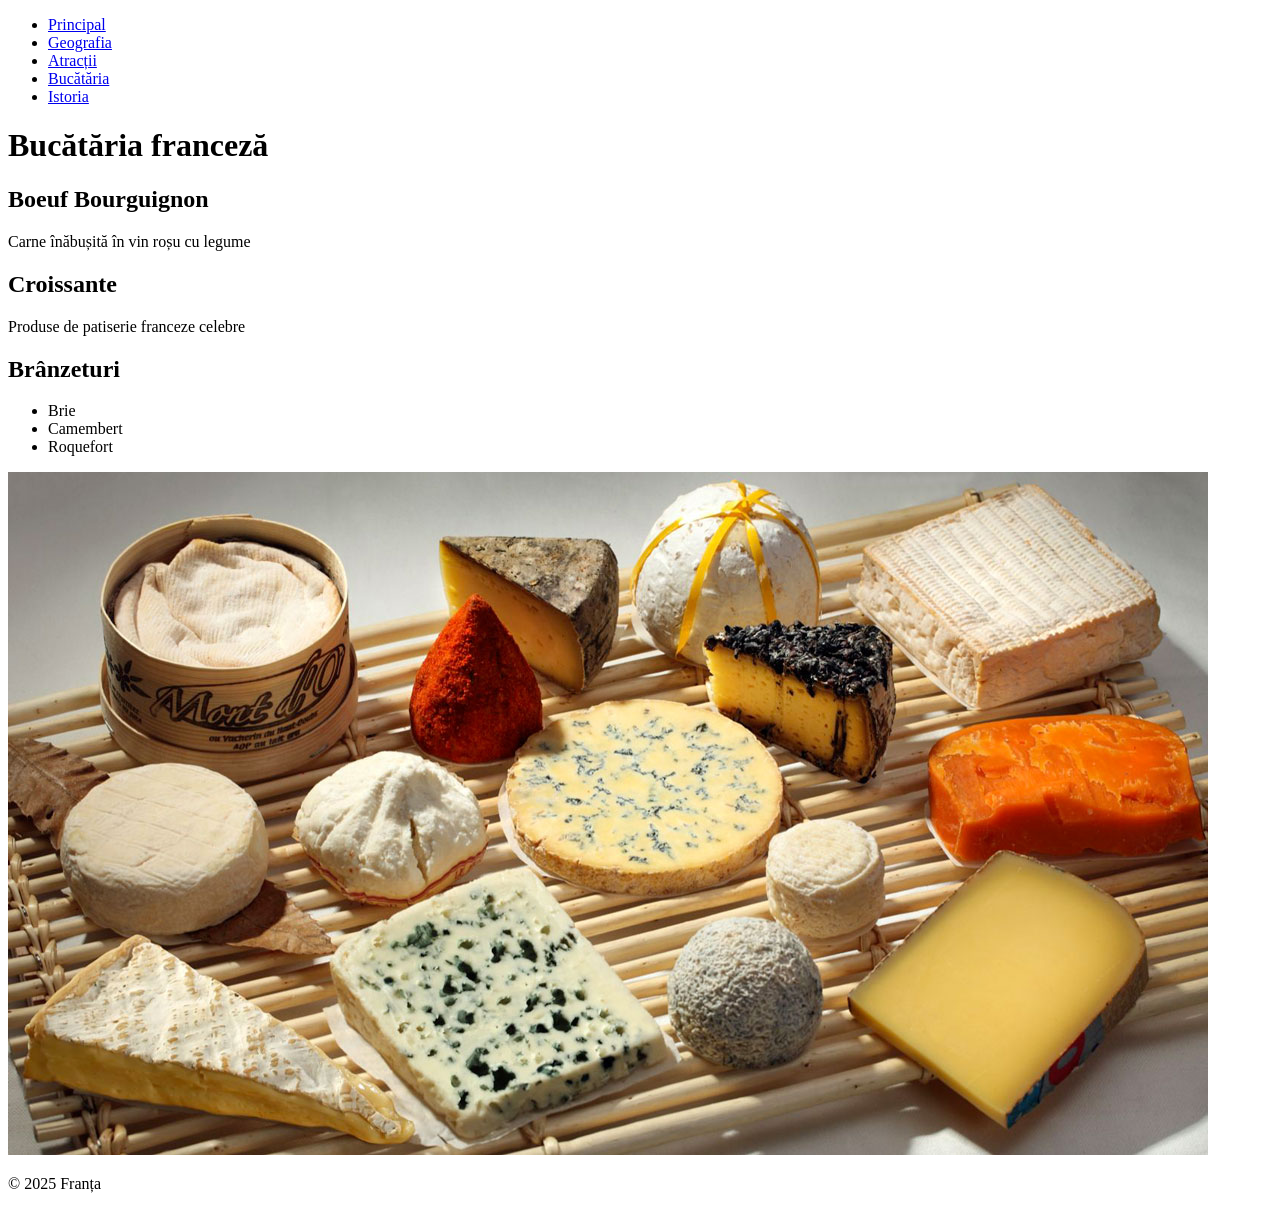
==== cuisine.html @ 14173f55 "corectare" ====
<!DOCTYPE html>
<html lang="ro">
<head>
    <meta charset="UTF-8">
    <title>France - Cuisine</title>
   
</head>

<body>
    <header>
        <nav>
            <ul>
                <li><a href="index.html">Principal</a></li>
                <li><a href="geography.html">Geografia</a></li>
                <li><a href="landmarks.html">Atracții</a></li>
                <li><a href="cuisine.html">Bucătăria</a></li>
                <li><a href="history.html">Istoria</a></li>
            </ul>
        </nav>
    </header>

        <div class="container"></div>
        <h1>Bucătăria franceză</h1>
    <div class="dish">
        <h2>Boeuf Bourguignon</h2>
        <p>Carne înăbușită în vin roșu cu legume</p>
    </div>
    <div class="dish">
        <h2>Croissante</h2>
        <p>Produse de patiserie franceze celebre</p>
    </div>
    <h2>Brânzeturi</h2>
    <ul>
        <li>Brie</li>
        <li>Camembert</li>
        <li>Roquefort</li>
    </ul>
    <img src="assets/images/branzeturi-franceze.jpeg" alt="">
    <footer>
        <p>© 2025 Franța</p>
    </footer>
    </body>
</div>
</html>
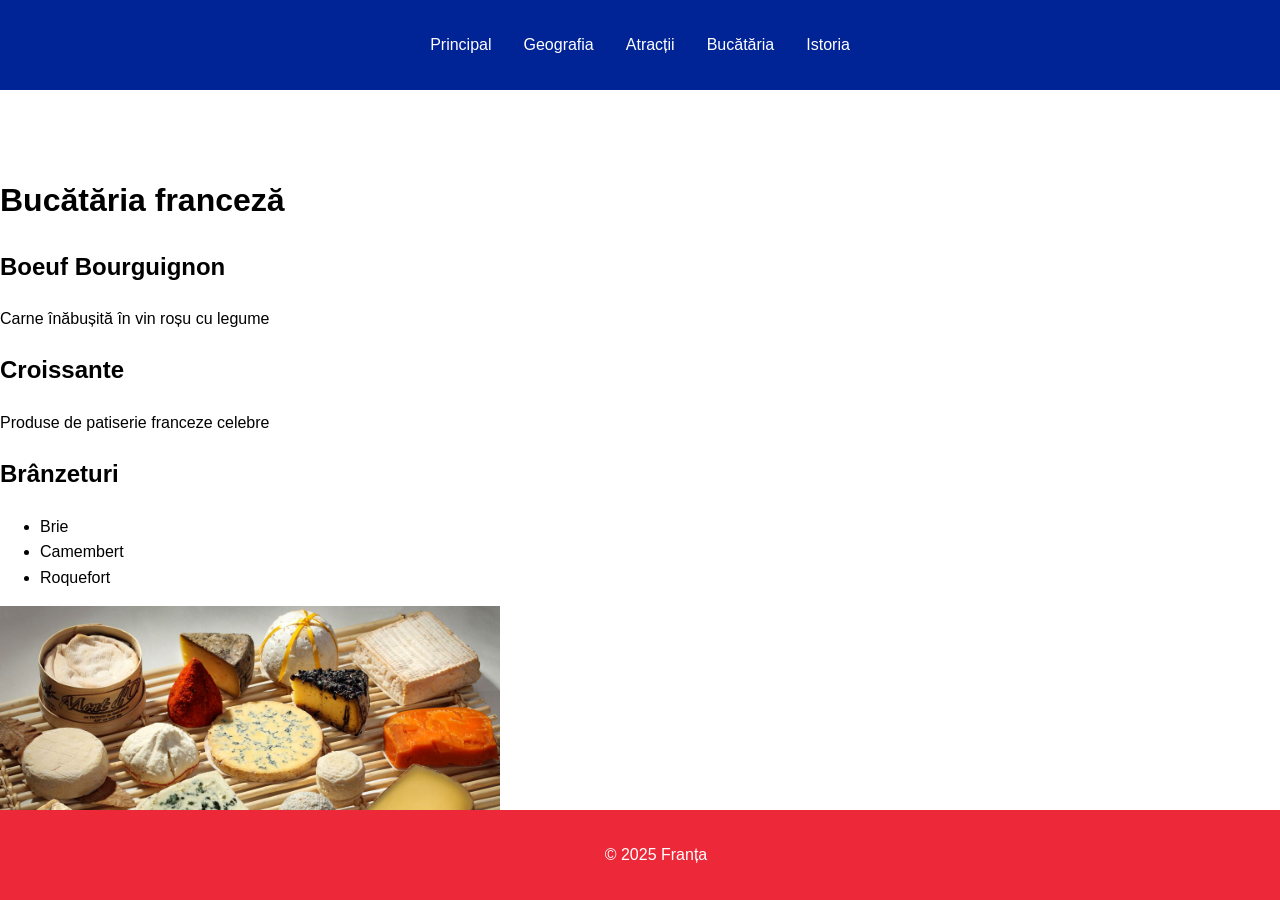
==== commit a588dd5a: "am adăugat css" ====
--- a/cuisine.html
+++ b/cuisine.html
@@ -3,6 +3,7 @@
 <head>
     <meta charset="UTF-8">
     <title>France - Cuisine</title>
+    <link rel="stylesheet" href="assets/css/style.css">
    
 </head>
 
--- a/assets/css/style.css
+++ b/assets/css/style.css
@@ -0,0 +1,49 @@
+body {
+    font-family: Arial, sans-serif;
+    margin: 0;
+    padding: 0;
+    line-height: 1.6;
+}
+
+nav {
+    background: #002395;
+    padding: 1rem;
+}
+
+nav ul {
+    list-style: none;
+    padding: 0;
+    display: flex;
+    justify-content: center;
+    gap: 2rem;
+}
+
+nav a {
+    color: white;
+    text-decoration: none;
+}
+
+.tec {
+    justify-content: center;
+}
+
+.container {
+    max-width: 1200px;
+    margin: 0 auto;
+    padding: 2rem;
+}
+
+footer {
+    background: #ED2939;
+    color: white;
+    text-align: center;
+    padding: 1rem;
+    position: fixed;
+    bottom: 0;
+    width: 100%;
+}
+
+img {
+    max-width: 500px;
+    height:auto;
+}
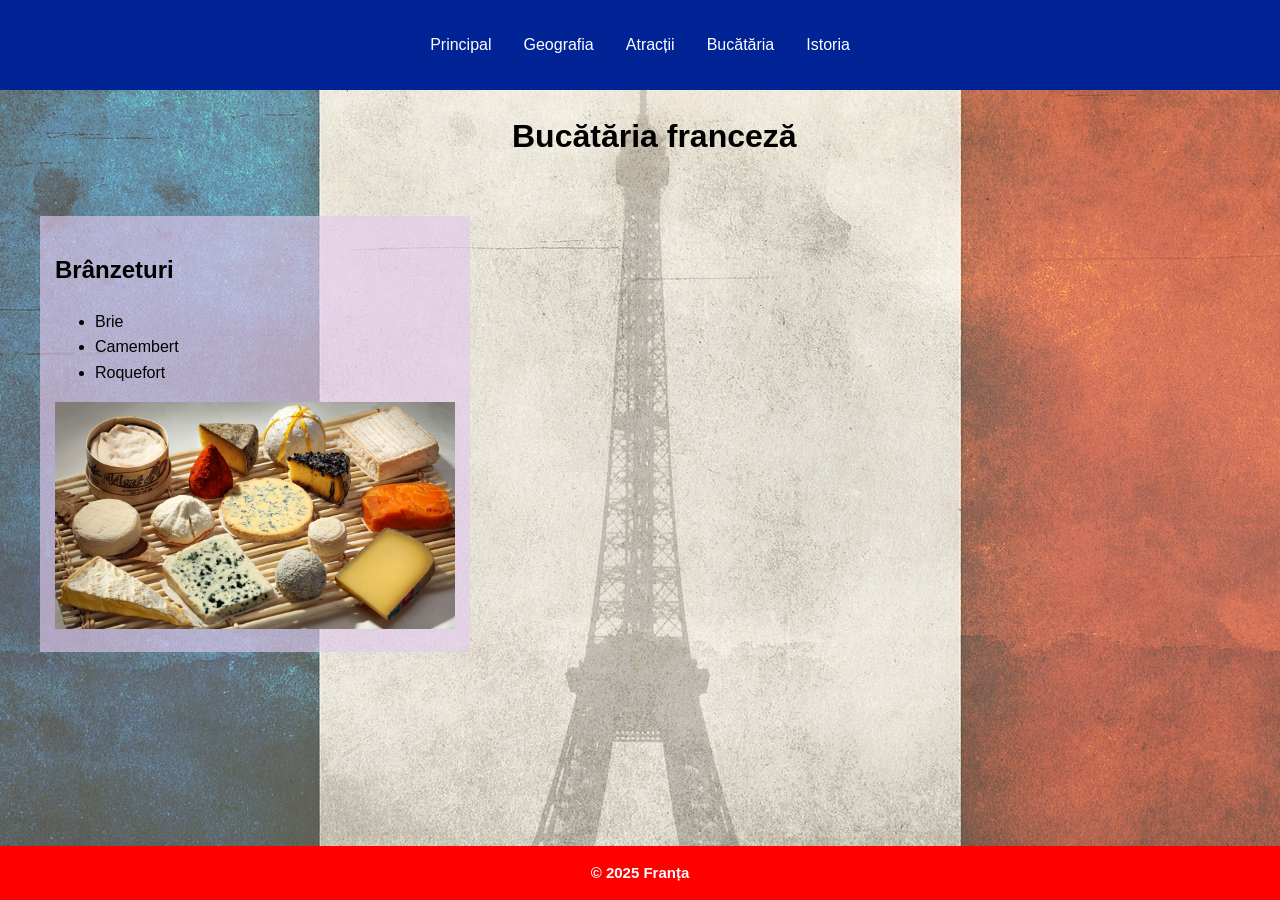
==== commit 9b5f7d41: "Am plasat cuvintele cheie in centru paginei" ====
--- a/cuisine.html
+++ b/cuisine.html
@@ -7,7 +7,7 @@
    
 </head>
 
-<body>
+<body class="imageBack">
     <header>
         <nav>
             <ul>
@@ -20,26 +20,23 @@
         </nav>
     </header>
 
-        <div class="container"></div>
-        <h1>Bucătăria franceză</h1>
-    <div class="dish">
-        <h2>Boeuf Bourguignon</h2>
-        <p>Carne înăbușită în vin roșu cu legume</p>
-    </div>
-    <div class="dish">
-        <h2>Croissante</h2>
-        <p>Produse de patiserie franceze celebre</p>
-    </div>
-    <h2>Brânzeturi</h2>
+<h1 class="head">Bucătăria franceză</h1>
+
+        <div class="container">
+    <div class="column">
+    <h2 >Brânzeturi</h2>
     <ul>
         <li>Brie</li>
         <li>Camembert</li>
         <li>Roquefort</li>
     </ul>
     <img src="assets/images/branzeturi-franceze.jpeg" alt="">
-    <footer>
-        <p>© 2025 Franța</p>
-    </footer>
+</div>
+</div>
+
     </body>
-</div>
+
+<footer>
+    <p>© 2025 Franța</p>
+</footer>
 </html>
--- a/assets/css/style.css
+++ b/assets/css/style.css
@@ -3,6 +3,10 @@
     margin: 0;
     padding: 0;
     line-height: 1.6;
+    background-image: url(france-background.jpeg);
+    background-position-x: center;
+    background-repeat: no-repeat;
+
 }
 
 nav {
@@ -34,16 +38,43 @@
 }
 
 footer {
-    background: #ED2939;
-    color: white;
-    text-align: center;
-    padding: 1rem;
-    position: fixed;
-    bottom: 0;
-    width: 100%;
+    background-color: red;
+     position: fixed;
+     right: 0px;
+     bottom: 0px;
+     text-align: center; 
+     width: 100%;   
+     font-size: 15px;
+    font-weight: bold;
+    color: #fafaff;  
 }
 
 img {
-    max-width: 500px;
-    height:auto;
-}+    max-width: 400px;
+    height: a;
+}
+
+.box{
+    width: 500px;
+    margin-top: 1000px;
+    margin-left: 10000px;
+    border: 4px solid blueviolet;
+    padding: 2%;
+    margin: 2%;
+}
+
+   .column {
+    float: left;
+    width: 33.33%;
+    padding: 15px;
+    justify-content: center;
+    background-color: rgba(226, 201, 238, 0.632);
+  }
+
+  .head {
+    justify-content: center;
+    position: relative;
+    left: 40%;
+  }
+
+   
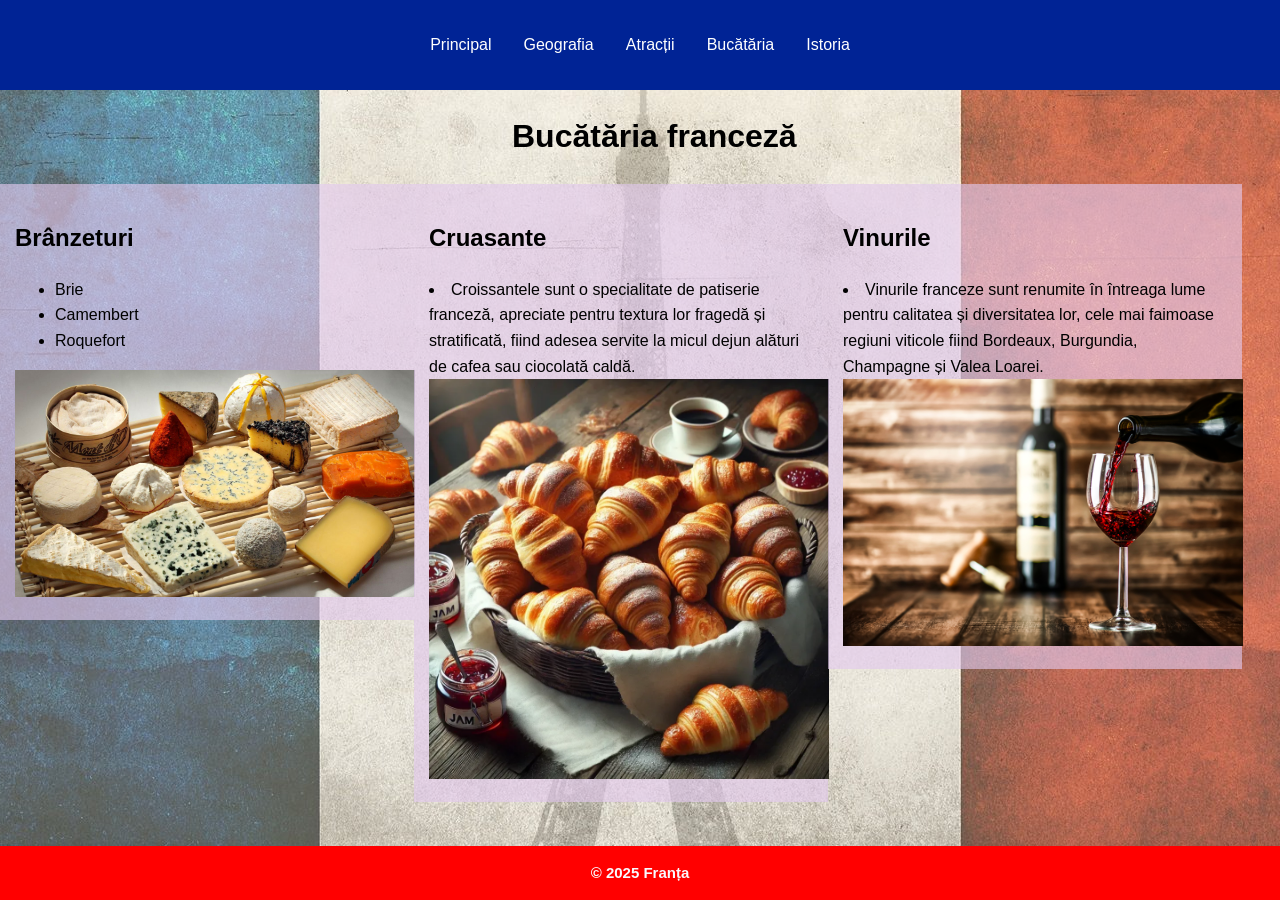
==== commit facdeb85: "Am adăugat la fiecare pagină câte 3 teme top" ====
--- a/cuisine.html
+++ b/cuisine.html
@@ -22,7 +22,7 @@
 
 <h1 class="head">Bucătăria franceză</h1>
 
-        <div class="container">
+        
     <div class="column">
     <h2 >Brânzeturi</h2>
     <ul>
@@ -30,12 +30,33 @@
         <li>Camembert</li>
         <li>Roquefort</li>
     </ul>
+    <a class="images">
     <img src="assets/images/branzeturi-franceze.jpeg" alt="">
-</div>
+</a>
 </div>
 
+<div class="column">
+    <h2 >Cruasante</h2>
+   <li>Croissantele sunt o specialitate de patiserie franceză, apreciate pentru 
+    textura lor fragedă și stratificată, fiind adesea servite la micul dejun 
+    alături de cafea sau ciocolată caldă.</li>
+    <a class="images">
+    <img src="assets/images/cruasante.webp" alt="">
+</a>
+</div>
+
+<div class="column">
+    <h2>Vinurile</h2>
+   <li>Vinurile franceze sunt renumite în întreaga lume pentru calitatea și diversitatea 
+    lor, cele mai faimoase regiuni viticole fiind Bordeaux, Burgundia, Champagne și Valea 
+    Loarei.</li>
+    <a class="images">
+    <img src="assets/images/vinuri.jpeg" alt="">
+</a>
+</div>
+
+
     </body>
-
 <footer>
     <p>© 2025 Franța</p>
 </footer>
--- a/assets/css/style.css
+++ b/assets/css/style.css
@@ -65,7 +65,7 @@
 
    .column {
     float: left;
-    width: 33.33%;
+    width: 30%;
     padding: 15px;
     justify-content: center;
     background-color: rgba(226, 201, 238, 0.632);
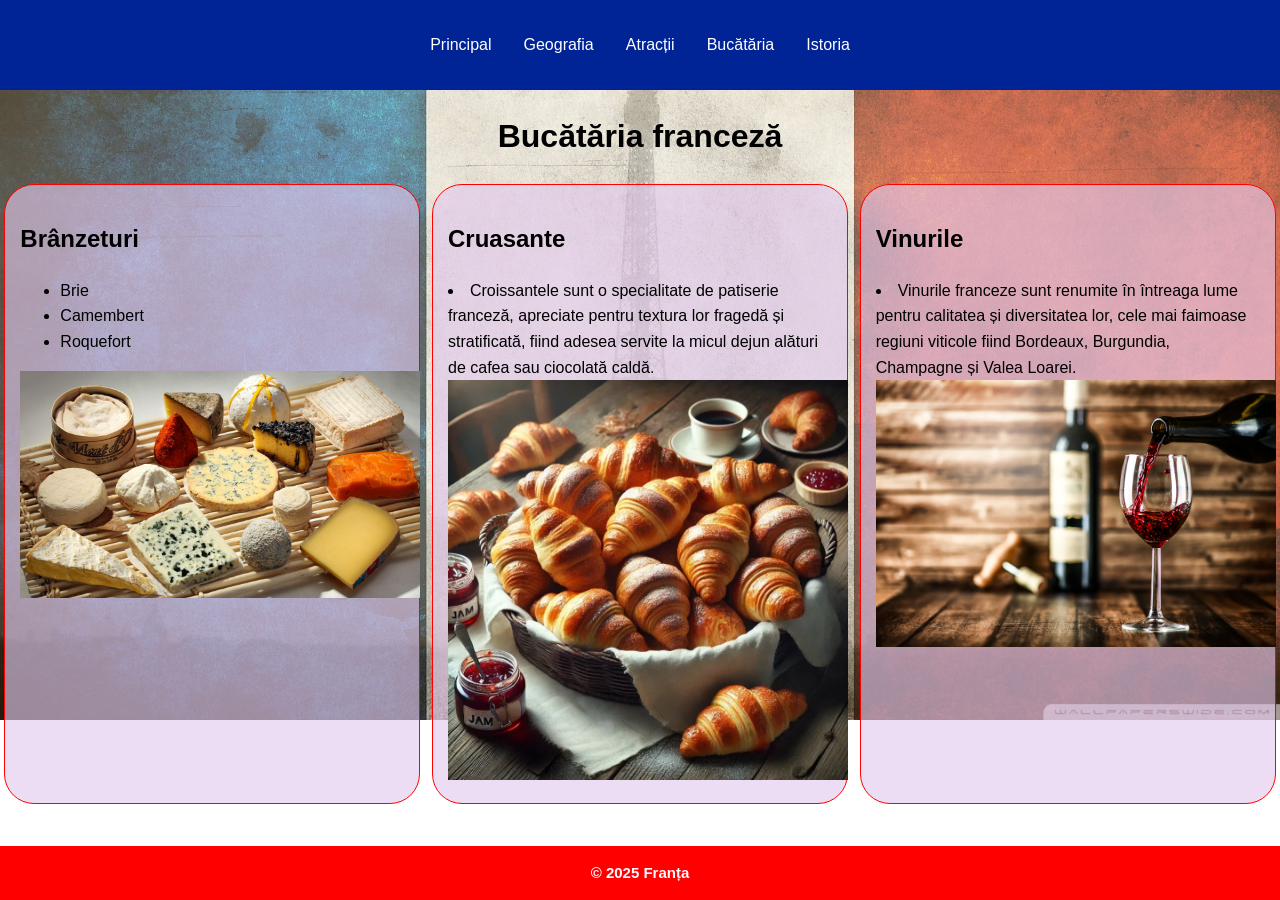
==== commit 32254822: "Am adăucat la fiecare html, css aparte" ====
--- a/cuisine.html
+++ b/cuisine.html
@@ -1,63 +1,67 @@
 <!DOCTYPE html>
 <html lang="ro">
+
 <head>
     <meta charset="UTF-8">
     <title>France - Cuisine</title>
-    <link rel="stylesheet" href="assets/css/style.css">
-   
+    <link rel="stylesheet" href="assets/css/cuisine.css">
+
 </head>
+<main>
 
-<body class="imageBack">
-    <header>
-        <nav>
-            <ul>
-                <li><a href="index.html">Principal</a></li>
-                <li><a href="geography.html">Geografia</a></li>
-                <li><a href="landmarks.html">Atracții</a></li>
-                <li><a href="cuisine.html">Bucătăria</a></li>
-                <li><a href="history.html">Istoria</a></li>
-            </ul>
-        </nav>
-    </header>
+    <body class="imageBack">
+        <header>
+            <nav>
+                <ul>
+                    <li><a href="index.html">Principal</a></li>
+                    <li><a href="geography.html">Geografia</a></li>
+                    <li><a href="landmarks.html">Atracții</a></li>
+                    <li><a href="cuisine.html">Bucătăria</a></li>
+                    <li><a href="history.html">Istoria</a></li>
+                </ul>
+            </nav>
+        </header>
 
-<h1 class="head">Bucătăria franceză</h1>
+        <h1>Bucătăria franceză</h1>
 
-        
-    <div class="column">
-    <h2 >Brânzeturi</h2>
-    <ul>
-        <li>Brie</li>
-        <li>Camembert</li>
-        <li>Roquefort</li>
-    </ul>
-    <a class="images">
-    <img src="assets/images/branzeturi-franceze.jpeg" alt="">
-</a>
-</div>
+        <div class="container">
+            <div class="column">
+                <h2>Brânzeturi</h2>
+                <ul>
+                    <li>Brie</li>
+                    <li>Camembert</li>
+                    <li>Roquefort</li>
+                </ul>
+                <a class="images">
+                    <img src="assets/images/branzeturi-franceze.jpeg" alt="">
+                </a>
+            </div>
 
-<div class="column">
-    <h2 >Cruasante</h2>
-   <li>Croissantele sunt o specialitate de patiserie franceză, apreciate pentru 
-    textura lor fragedă și stratificată, fiind adesea servite la micul dejun 
-    alături de cafea sau ciocolată caldă.</li>
-    <a class="images">
-    <img src="assets/images/cruasante.webp" alt="">
-</a>
-</div>
+            <div class="column">
+                <h2>Cruasante</h2>
+                <li>Croissantele sunt o specialitate de patiserie franceză, apreciate pentru
+                    textura lor fragedă și stratificată, fiind adesea servite la micul dejun
+                    alături de cafea sau ciocolată caldă.</li>
+                <a class="images">
+                    <img src="assets/images/cruasante.webp" alt="">
+                </a>
+            </div>
 
-<div class="column">
-    <h2>Vinurile</h2>
-   <li>Vinurile franceze sunt renumite în întreaga lume pentru calitatea și diversitatea 
-    lor, cele mai faimoase regiuni viticole fiind Bordeaux, Burgundia, Champagne și Valea 
-    Loarei.</li>
-    <a class="images">
-    <img src="assets/images/vinuri.jpeg" alt="">
-</a>
-</div>
-
+            <div class="column">
+                <h2>Vinurile</h2>
+                <li>Vinurile franceze sunt renumite în întreaga lume pentru calitatea și diversitatea
+                    lor, cele mai faimoase regiuni viticole fiind Bordeaux, Burgundia, Champagne și Valea
+                    Loarei.</li>
+                <a class="images">
+                    <img src="assets/images/vinuri.jpeg" alt="">
+                </a>
+            </div>
+        </div>
 
     </body>
+</main>
 <footer>
     <p>© 2025 Franța</p>
 </footer>
+
 </html>
--- a/assets/css/cuisine.css
+++ b/assets/css/cuisine.css
@@ -0,0 +1,93 @@
+body {
+    font-family: Arial, sans-serif;
+    margin: 0;
+    padding: 0;
+    line-height: 1.6;
+    background-image: url(france-background.jpeg);
+    background-size: 100%;
+    /* background-position-x: center; */
+    background-repeat: no-repeat;
+    width: 100vh;
+
+}
+
+nav {
+    background: #002395;
+    padding: 1rem 0;
+    width: 100vw;
+}
+
+nav ul {
+    list-style: none;
+    padding: 0;
+    display: flex;
+    justify-content: center;
+    gap: 2rem;
+}
+
+nav a {
+    color: white;
+    text-decoration: none;
+}
+
+.tec {
+    justify-content: center;
+}
+
+.container {
+    display: flex;
+    /* align-items: ; */
+    justify-content: space-around;
+    gap: 3px;
+
+}
+
+footer {
+    background-color: red;
+     position: fixed;
+     right: 0px;
+     bottom: 0px;
+     text-align: center; 
+     width: 100%;   
+     font-size: 15px;
+    font-weight: bold;
+    color: #fafaff;  
+}
+
+img {
+    max-width: 400px;
+    height: a;
+}
+
+.box{
+    width: 500px;
+    margin-top: 1000px;
+    margin-left: 10000px;
+    border: 4px solid blueviolet;
+    padding: 2%;
+    margin: 2%;
+}
+
+   .column {
+    float: left;
+    width: 30%;
+    padding: 15px;
+    justify-content: center;
+    background-color: rgba(226, 201, 238, 0.632);
+    border-radius: 30px;
+    border: 1px solid red;
+    /* height: 450px; */
+  }
+
+  .head {
+    justify-content: center;
+    position: relative;
+    left: 40%;
+  }
+main {
+    width: 100vw;
+}
+   
+h1 {
+    text-align: center;
+}
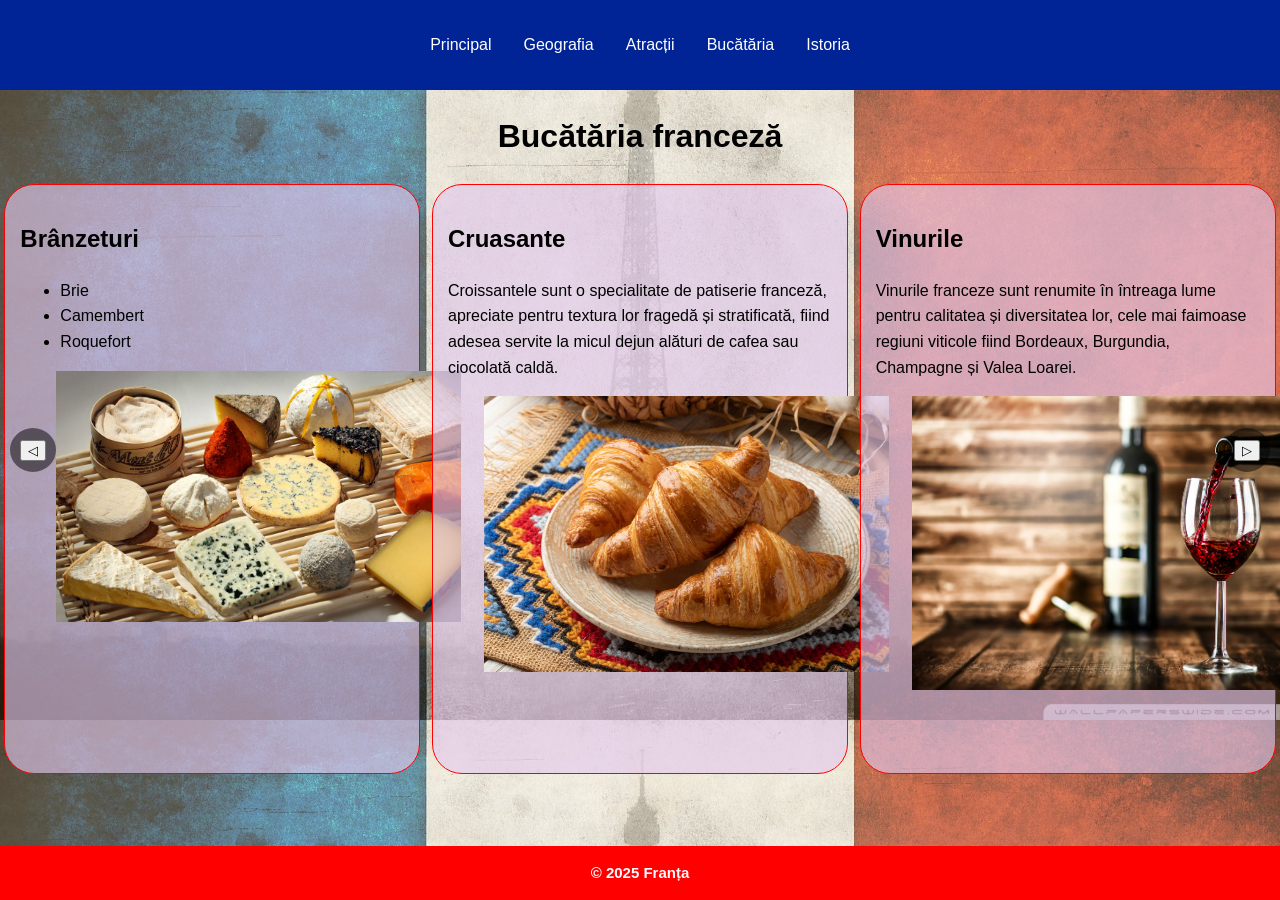
==== commit acaff957: "am adăugat la fiecare pagină câte un javascript" ====
--- a/cuisine.html
+++ b/cuisine.html
@@ -21,7 +21,13 @@
                 </ul>
             </nav>
         </header>
-
+        
+        <div class="prev">
+            <button class="prev-page">&#9665;</button>
+        </div>
+        <div class="next">
+            <button class="next-page">&#9655;</button>
+        </div>
         <h1>Bucătăria franceză</h1>
 
         <div class="container">
@@ -32,32 +38,32 @@
                     <li>Camembert</li>
                     <li>Roquefort</li>
                 </ul>
-                <a class="images">
+                <a class="img">
                     <img src="assets/images/branzeturi-franceze.jpeg" alt="">
                 </a>
             </div>
 
             <div class="column">
                 <h2>Cruasante</h2>
-                <li>Croissantele sunt o specialitate de patiserie franceză, apreciate pentru
+                <p>Croissantele sunt o specialitate de patiserie franceză, apreciate pentru
                     textura lor fragedă și stratificată, fiind adesea servite la micul dejun
-                    alături de cafea sau ciocolată caldă.</li>
-                <a class="images">
+                    alături de cafea sau ciocolată caldă.</p>
+                <a class="img">
                     <img src="assets/images/cruasante.webp" alt="">
                 </a>
             </div>
 
             <div class="column">
                 <h2>Vinurile</h2>
-                <li>Vinurile franceze sunt renumite în întreaga lume pentru calitatea și diversitatea
+                <p>Vinurile franceze sunt renumite în întreaga lume pentru calitatea și diversitatea
                     lor, cele mai faimoase regiuni viticole fiind Bordeaux, Burgundia, Champagne și Valea
-                    Loarei.</li>
-                <a class="images">
+                    Loarei.</p>
+                <a class="img">
                     <img src="assets/images/vinuri.jpeg" alt="">
                 </a>
             </div>
         </div>
-
+        <script src="assets/js/cuisine.js"></script>
     </body>
 </main>
 <footer>
--- a/assets/css/cuisine.css
+++ b/assets/css/cuisine.css
@@ -6,7 +6,7 @@
     background-image: url(france-background.jpeg);
     background-size: 100%;
     /* background-position-x: center; */
-    background-repeat: no-repeat;
+    background-repeat: repeat;
     width: 100vh;
 
 }
@@ -55,18 +55,10 @@
 }
 
 img {
-    max-width: 400px;
-    height: a;
+    width: 49vh;
+    object-position: 4dvh;
 }
 
-.box{
-    width: 500px;
-    margin-top: 1000px;
-    margin-left: 10000px;
-    border: 4px solid blueviolet;
-    padding: 2%;
-    margin: 2%;
-}
 
    .column {
     float: left;
@@ -76,7 +68,7 @@
     background-color: rgba(226, 201, 238, 0.632);
     border-radius: 30px;
     border: 1px solid red;
-    /* height: 450px; */
+    height: 62dvh;
   }
 
   .head {
@@ -90,4 +82,24 @@
    
 h1 {
     text-align: center;
+}
+.prev, .next {
+    position: absolute;
+    top: 50%;
+    transform: translateY(-50%);
+    background: rgba(0, 0, 0, 0.5);
+    color: white;
+    border: none;
+    padding: 10px;
+    cursor: pointer;
+    border-radius: 100%;
+    font-size: 15px;
+}
+
+.prev {
+    left: 10px;
+}
+
+.next {
+    right: 10px;
 }
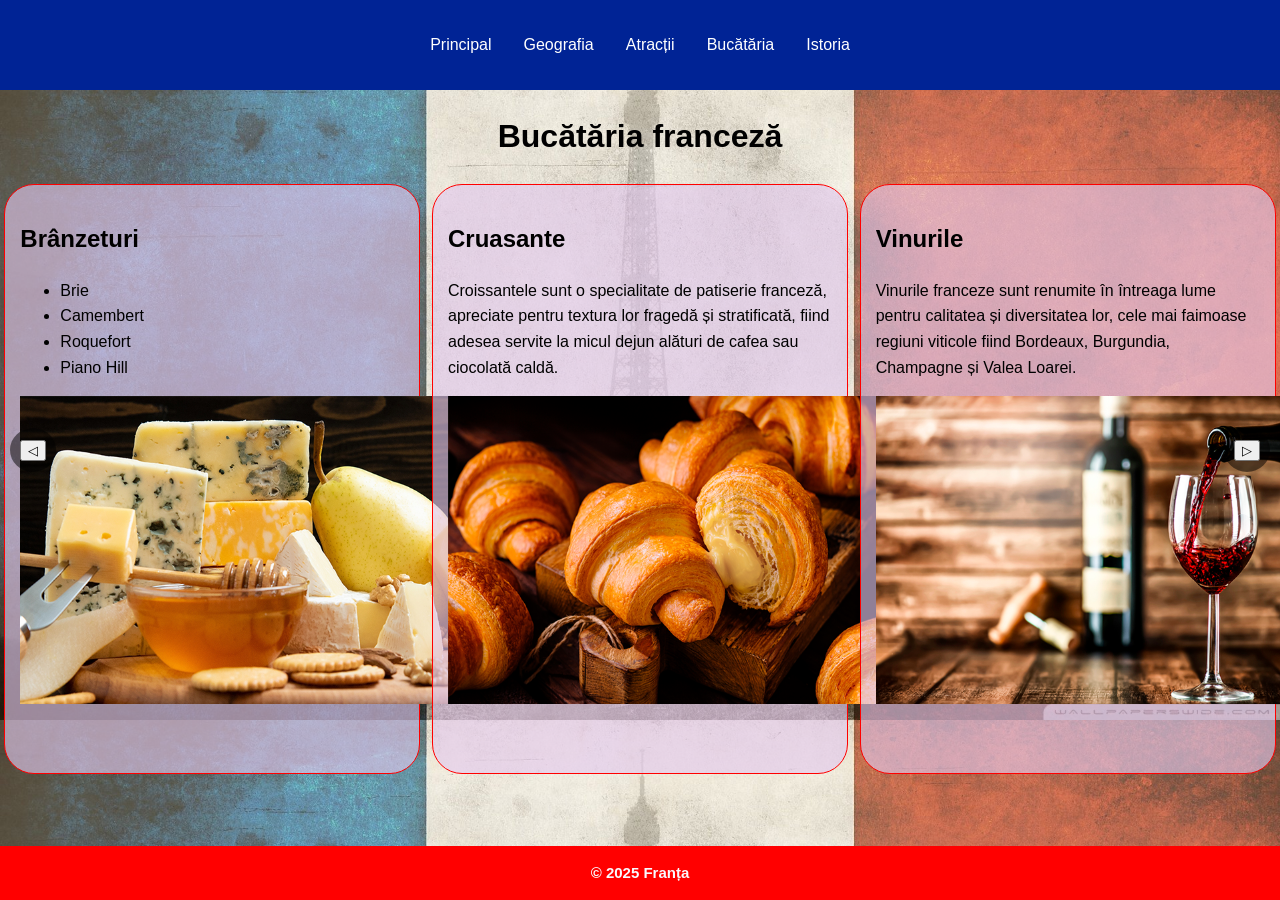
==== commit 6ffe7f90: "am adăugat la fiecare pagina un script care schimbă pozele din colum la fiecare 3 secunde" ====
--- a/cuisine.html
+++ b/cuisine.html
@@ -21,7 +21,7 @@
                 </ul>
             </nav>
         </header>
-        
+
         <div class="prev">
             <button class="prev-page">&#9665;</button>
         </div>
@@ -37,9 +37,10 @@
                     <li>Brie</li>
                     <li>Camembert</li>
                     <li>Roquefort</li>
+                    <li>Piano Hill</li>
                 </ul>
                 <a class="img">
-                    <img src="assets/images/branzeturi-franceze.jpeg" alt="">
+                    <img id="slider1" src="assets/images/cheese-1.png" alt="Slider Image">
                 </a>
             </div>
 
@@ -49,7 +50,7 @@
                     textura lor fragedă și stratificată, fiind adesea servite la micul dejun
                     alături de cafea sau ciocolată caldă.</p>
                 <a class="img">
-                    <img src="assets/images/cruasante.webp" alt="">
+                    <img id="slider2" src="assets/images/croissant-1.png" alt="Slider Image">
                 </a>
             </div>
 
@@ -59,7 +60,7 @@
                     lor, cele mai faimoase regiuni viticole fiind Bordeaux, Burgundia, Champagne și Valea
                     Loarei.</p>
                 <a class="img">
-                    <img src="assets/images/vinuri.jpeg" alt="">
+                    <img id="slider3" src="assets/images/wine-1.png" alt="Slider Image">
                 </a>
             </div>
         </div>
--- a/assets/css/cuisine.css
+++ b/assets/css/cuisine.css
@@ -55,8 +55,8 @@
 }
 
 img {
-    width: 49vh;
-    object-position: 4dvh;
+    width: 53vh;
+    object-position: center;
 }
 
 
